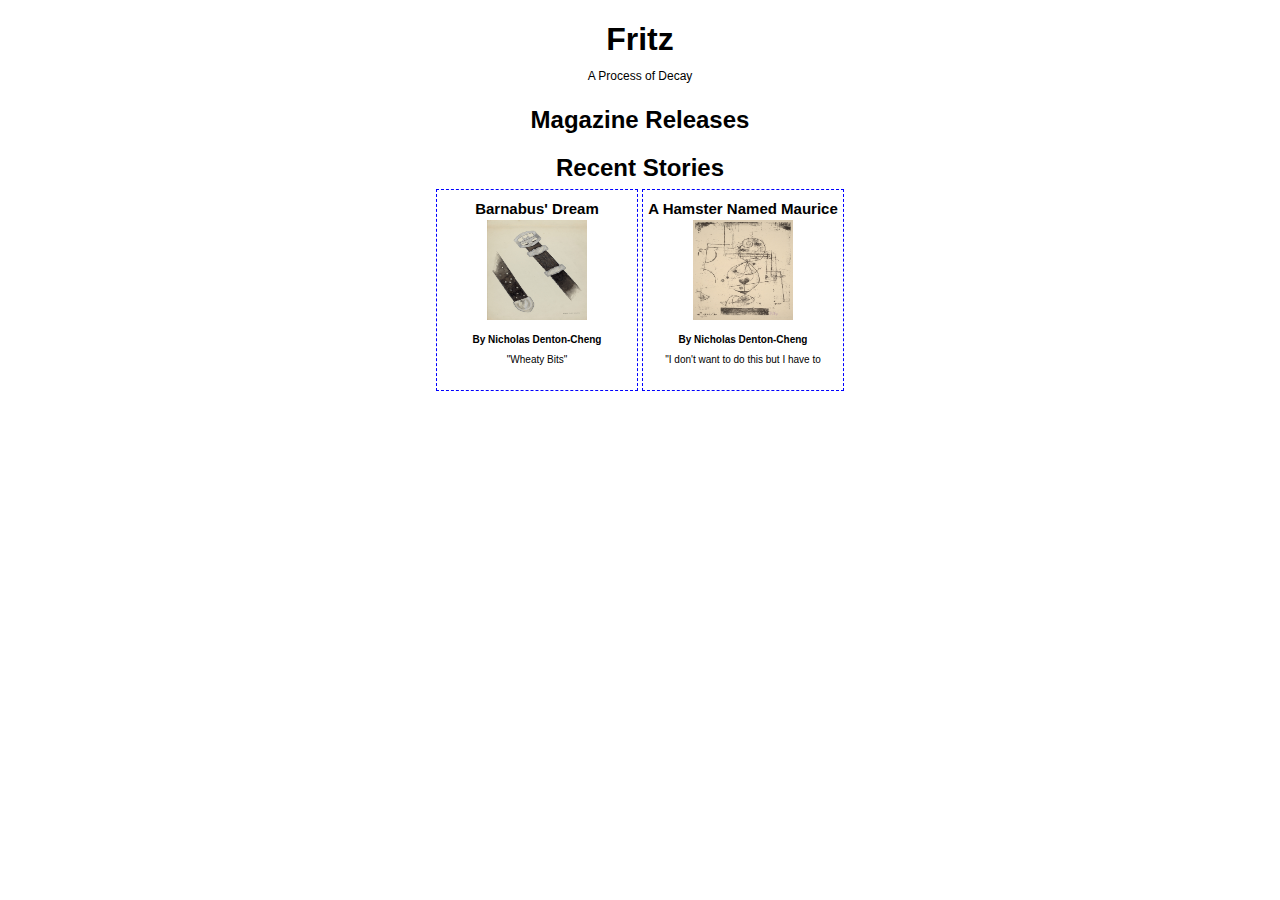
==== index.html @ cf87b5d3 "abc" ====
<!DOCTYPE html>
<html lang="en">
<head>
    <meta charset="UTF-8">
    <meta name="viewport" content="width=device-width, initial-scale=1.0">
    <link rel="apple-touch-icon" sizes="180x180" href="images/favicon/apple-touch-icon.png">
    <link rel="icon" type="image/png" sizes="32x32" href="images/favicon/favicon-32x32.png">
    <link rel="icon" type="image/png" sizes="16x16" href="images/favicon/favicon-16x16.png">
    <link rel="manifest" href="images/favicon/site.webmanifest">
    <title>Fritz Magazine - Open For Submissions</title>
</head>
<body>
    <link href = 'selection_block.css' rel="stylesheet">
    <link rel="icon" type="image/png" sizes="32x32" href="images/favicon/favicon-32x32.png">
    <h1>Fritz</h1>
    <div class = "title_description">  
        A Process of Decay    <link rel="icon" type="image/png" sizes="32x32" href="images/favicon/favicon-32x32.png">
    </div>
    <h2></h2>
    <div class="story_display_container">
        <h2>Magazine Releases</h2>
        <h2>Recent Stories</h2>
        <div class ="story_display">
            <a href = "Barbarus_Dream.html">
                <div class="story_block">
                <div class = "story_title_block"><div class = "story_title">Barnabus' Dream</div></div>
                <img src="images/leather_belt_1943.8.14249.jpg" class = "story_img">
                <div class = "author_credit_display_block"><div class = "author_credit_display">By Nicholas Denton-Cheng</div></div>
                <div class = "story_summary_display_block"><div class ="story_summary_display">"Wheaty Bits"</div></div>                </div>
            </a>
            <a href = "A_Hamster_Named_Maurice.html">
                <div class="story_block">
                <div class = "story_title_block"><div class = "story_title">A Hamster Named Maurice</div></div>
                <img src="images/queen_of_hearts_(herzdame)_1971.86.21.jpg" class = "story_img">
                <div class = "author_credit_display_block"><div class = "author_credit_display">By Nicholas Denton-Cheng</div></div>
                <div class = "story_summary_display_block"><div class ="story_summary_display">"I don't want to do this but I have to</div></div>
                </div>
            </a>
        </div>
       
      </div>
    
</body>
</html>
---- selection_block.css ----
h1{
    z-index: 1;
    font-family: 'Gotham', 'Montserrat', sans-serif;
    text-align: center;
    margin-bottom: 10px;
}
h2{
    z-index: 1;
    font-family: 'Gotham', 'Montserrat', sans-serif;
    text-align: center;
    margin-bottom: 7px; 
}
.story_display{
    width:100%;
}
.title_description{
    z-index: 2;
    margin: 10px 5% 15px 5%;
    font-family: 'Gotham', 'Montserrat', sans-serif;
    font-size: 12px;
    text-align: center;
    line-height: 1.45em;

}
.story_title{
    text-align: center;
    font-family: 'Gotham', 'Montserrat', sans-serif;
    font-size: 15px;
    font-weight: bold;
    
}
.story_title_block{
    padding-top:10px;
    text-align: center;
    font-weight: 20px;
    width:100%;
    height:20px;
}
.story_block {
    display: inline-block;
    width: 200px;
    height: 200px;
    background-color: white;
    border-width:1px;
    border-color:blue;
    border-style: dashed;
    text-align: center;
}
.author_credit_display{
    font-size:10px;
    font-weight: bold;
    font-family: 'Gotham', 'Montserrat', sans-serif;
}
.story_summary_display{
    font-size:10px;
    font-weight: italic;
    font-family: 'Gotham', 'Montserrat', sans-serif;
}
.author_credit_display_block {
    padding-top: 10px;
    width:100%;
    height:20px;
}
.story_summary_display_block{

    width:100%;
    height:20px;
}
.story_display_container  {
    text-align: center;
}

.story_img{
    width: 100px;
    height:100px;
}
.story_block:hover {
    background-color: lightblue;
}
a {
    text-decoration: none;
}

a:link, a:visited {
    color:black
}

a:hover {
    color: red;
}
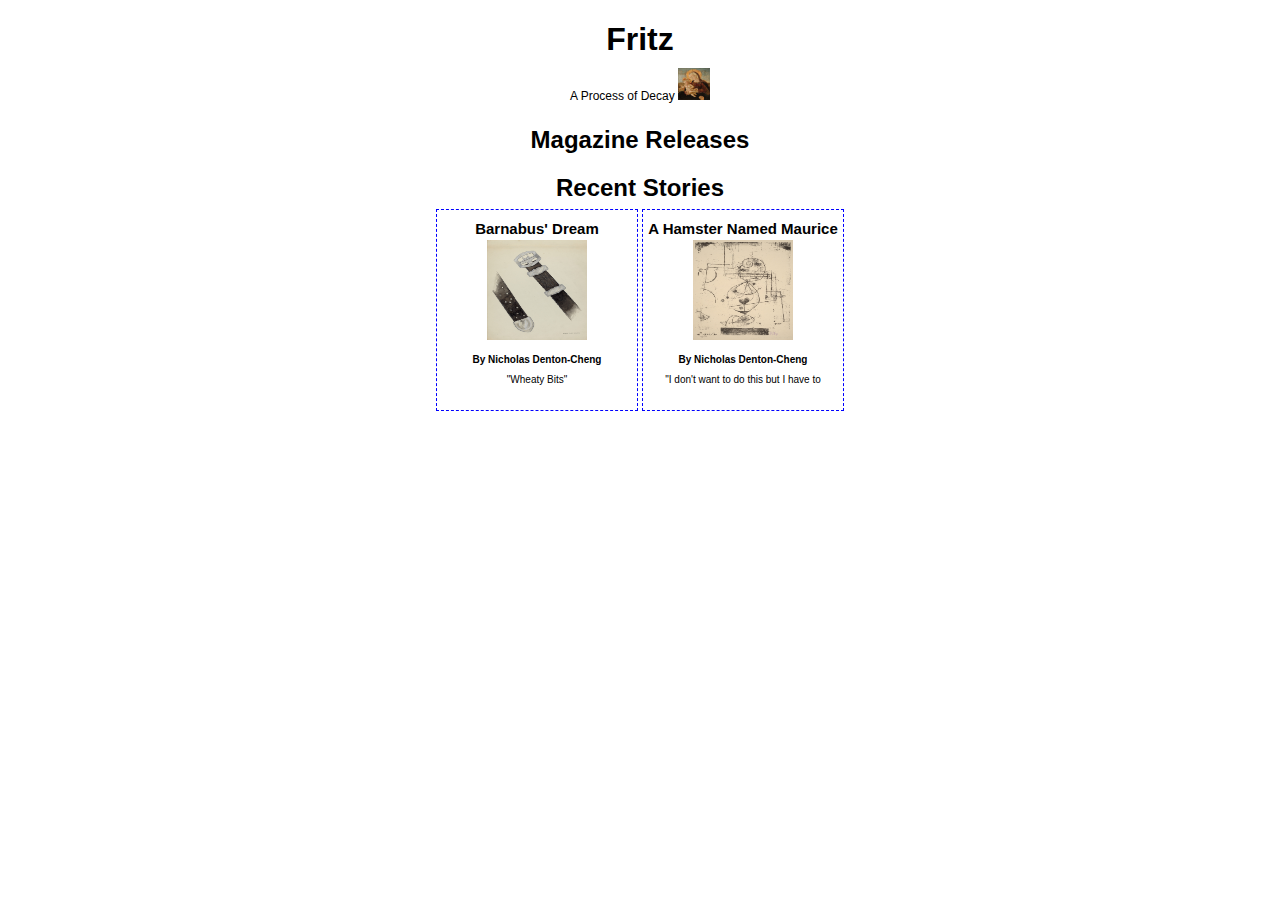
==== commit 572e2fe1: "test2" ====
--- a/index.html
+++ b/index.html
@@ -14,7 +14,7 @@
     <link rel="icon" type="image/png" sizes="32x32" href="images/favicon/favicon-32x32.png">
     <h1>Fritz</h1>
     <div class = "title_description">  
-        A Process of Decay    <link rel="icon" type="image/png" sizes="32x32" href="images/favicon/favicon-32x32.png">
+        A Process of Decay    <img type="image/png"  src="images/favicon/favicon-32x32.png">
     </div>
     <h2></h2>
     <div class="story_display_container">
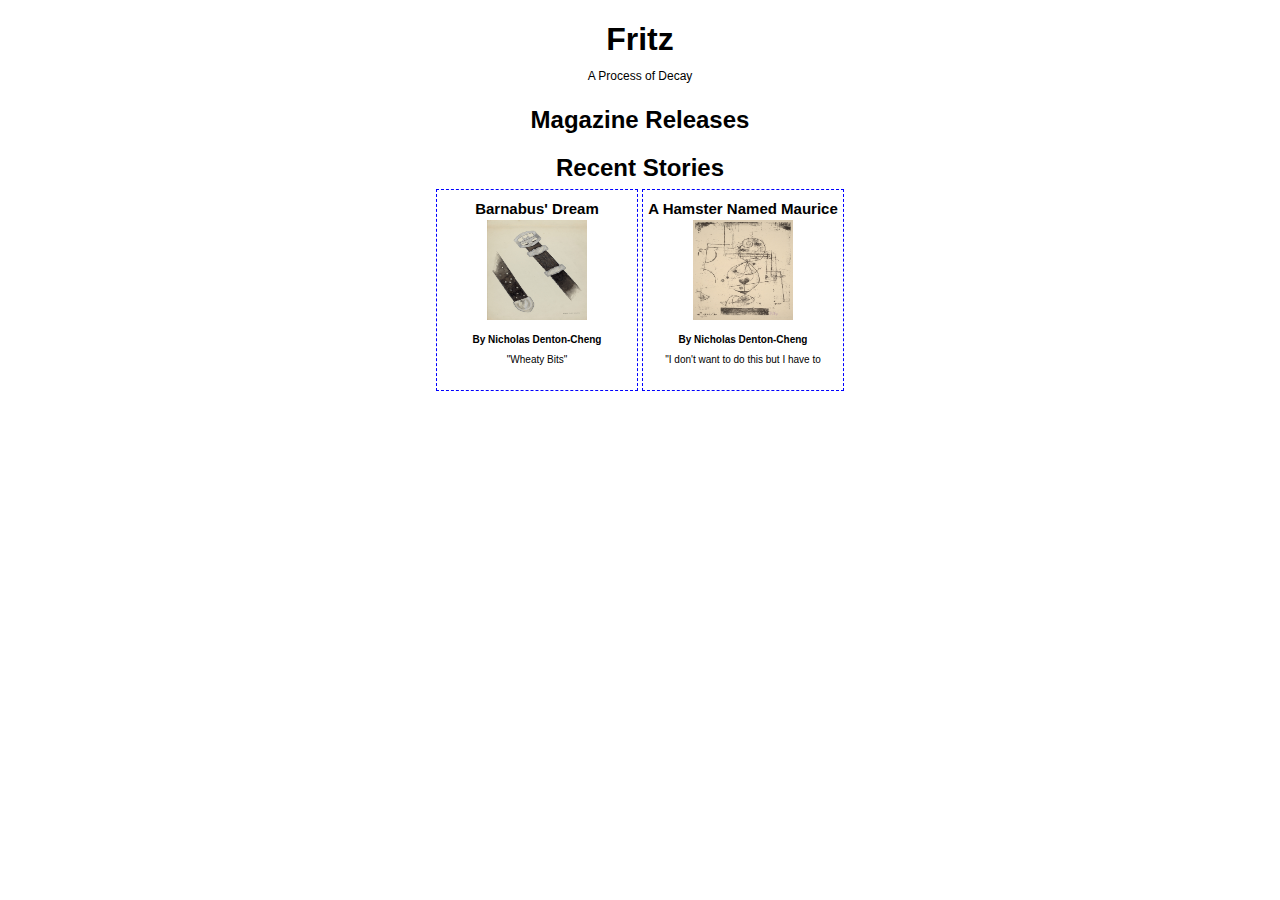
==== commit b876d41f: "reorganize" ====
--- a/index.html
+++ b/index.html
@@ -14,21 +14,21 @@
     <link rel="icon" type="image/png" sizes="32x32" href="images/favicon/favicon-32x32.png">
     <h1>Fritz</h1>
     <div class = "title_description">  
-        A Process of Decay    <img type="image/png"  src="images/favicon/favicon-32x32.png">
+        A Process of Decay    
     </div>
     <h2></h2>
     <div class="story_display_container">
         <h2>Magazine Releases</h2>
         <h2>Recent Stories</h2>
         <div class ="story_display">
-            <a href = "Barbarus_Dream.html">
+            <a href = "stories/Barbarus_Dream.html">
                 <div class="story_block">
                 <div class = "story_title_block"><div class = "story_title">Barnabus' Dream</div></div>
                 <img src="images/leather_belt_1943.8.14249.jpg" class = "story_img">
                 <div class = "author_credit_display_block"><div class = "author_credit_display">By Nicholas Denton-Cheng</div></div>
                 <div class = "story_summary_display_block"><div class ="story_summary_display">"Wheaty Bits"</div></div>                </div>
             </a>
-            <a href = "A_Hamster_Named_Maurice.html">
+            <a href = "stories/A_Hamster_Named_Maurice.html">
                 <div class="story_block">
                 <div class = "story_title_block"><div class = "story_title">A Hamster Named Maurice</div></div>
                 <img src="images/queen_of_hearts_(herzdame)_1971.86.21.jpg" class = "story_img">
--- a/selection_block.css
+++ b/selection_block.css
@@ -88,3 +88,16 @@
 a:hover {
     color: red;
 }
+.nav_container {
+    width: 100%;
+    height:30px;
+}
+.nav_block{
+    width:20px;
+    height:15px
+}
+.nav_text{
+    font-family:'Times New Roman', Times, serif;
+    font-size:10px;
+    font-style: italic;
+}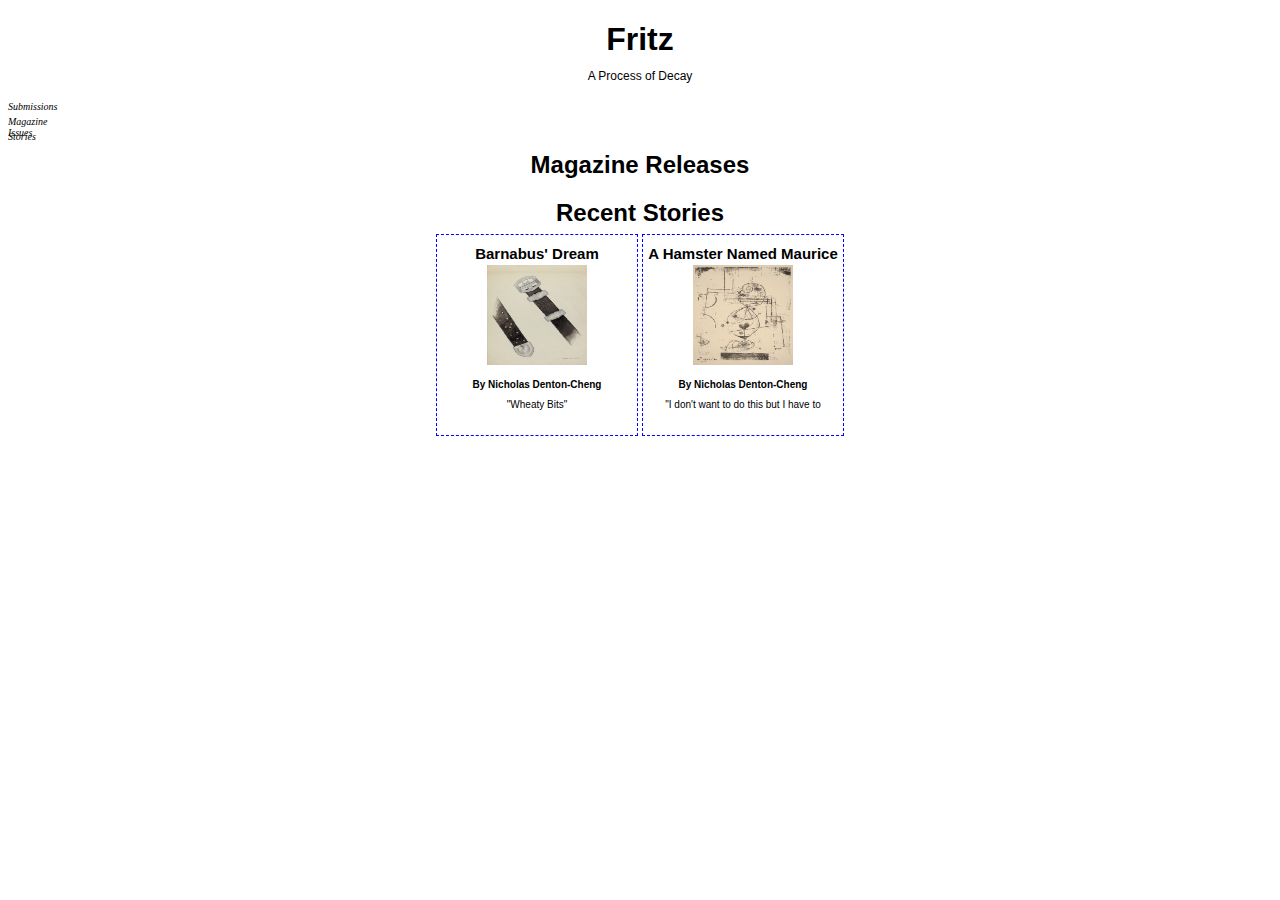
==== commit 94cd009f: "nav_block" ====
--- a/index.html
+++ b/index.html
@@ -10,13 +10,29 @@
     <title>Fritz Magazine - Open For Submissions</title>
 </head>
 <body>
-    <link href = 'selection_block.css' rel="stylesheet">
+    <link href = 'stylesheets/selection_block.css' rel="stylesheet">
     <link rel="icon" type="image/png" sizes="32x32" href="images/favicon/favicon-32x32.png">
     <h1>Fritz</h1>
     <div class = "title_description">  
         A Process of Decay    
     </div>
-    <h2></h2>
+    <div class = "nav_container">
+        <div class= "nav_block">
+            <div class = "nav_text">
+                Submissions
+            </div>
+        </div>
+        <div class= "nav_block">
+            <div class = "nav_text">
+                Magazine Issues
+            </div>
+        </div>
+        <div class= "nav_block">
+            <div class = "nav_text">
+                Stories
+            </div>
+        </div>
+    </div>
     <div class="story_display_container">
         <h2>Magazine Releases</h2>
         <h2>Recent Stories</h2>
--- a/stylesheets/selection_block.css
+++ b/stylesheets/selection_block.css
@@ -0,0 +1,103 @@
+h1{
+    z-index: 1;
+    font-family: 'Gotham', 'Montserrat', sans-serif;
+    text-align: center;
+    margin-bottom: 10px;
+}
+h2{
+    z-index: 1;
+    font-family: 'Gotham', 'Montserrat', sans-serif;
+    text-align: center;
+    margin-bottom: 7px; 
+}
+.story_display{
+    width:100%;
+}
+.title_description{
+    z-index: 2;
+    margin: 10px 5% 15px 5%;
+    font-family: 'Gotham', 'Montserrat', sans-serif;
+    font-size: 12px;
+    text-align: center;
+    line-height: 1.45em;
+
+}
+.story_title{
+    text-align: center;
+    font-family: 'Gotham', 'Montserrat', sans-serif;
+    font-size: 15px;
+    font-weight: bold;
+    
+}
+.story_title_block{
+    padding-top:10px;
+    text-align: center;
+    font-weight: 20px;
+    width:100%;
+    height:20px;
+}
+.story_block {
+    display: inline-block;
+    width: 200px;
+    height: 200px;
+    background-color: white;
+    border-width:1px;
+    border-color:blue;
+    border-style: dashed;
+    text-align: center;
+}
+.author_credit_display{
+    font-size:10px;
+    font-weight: bold;
+    font-family: 'Gotham', 'Montserrat', sans-serif;
+}
+.story_summary_display{
+    font-size:10px;
+    font-weight: italic;
+    font-family: 'Gotham', 'Montserrat', sans-serif;
+}
+.author_credit_display_block {
+    padding-top: 10px;
+    width:100%;
+    height:20px;
+}
+.story_summary_display_block{
+
+    width:100%;
+    height:20px;
+}
+.story_display_container  {
+    text-align: center;
+}
+
+.story_img{
+    width: 100px;
+    height:100px;
+}
+.story_block:hover {
+    background-color: lightblue;
+}
+a {
+    text-decoration: none;
+}
+
+a:link, a:visited {
+    color:black
+}
+
+a:hover {
+    color: red;
+}
+.nav_container {
+    width: 100%;
+    height:30px;
+}
+.nav_block{
+    width:20px;
+    height:15px
+}
+.nav_text{
+    font-family:'Times New Roman', Times, serif;
+    font-size:10px;
+    font-style: italic;
+}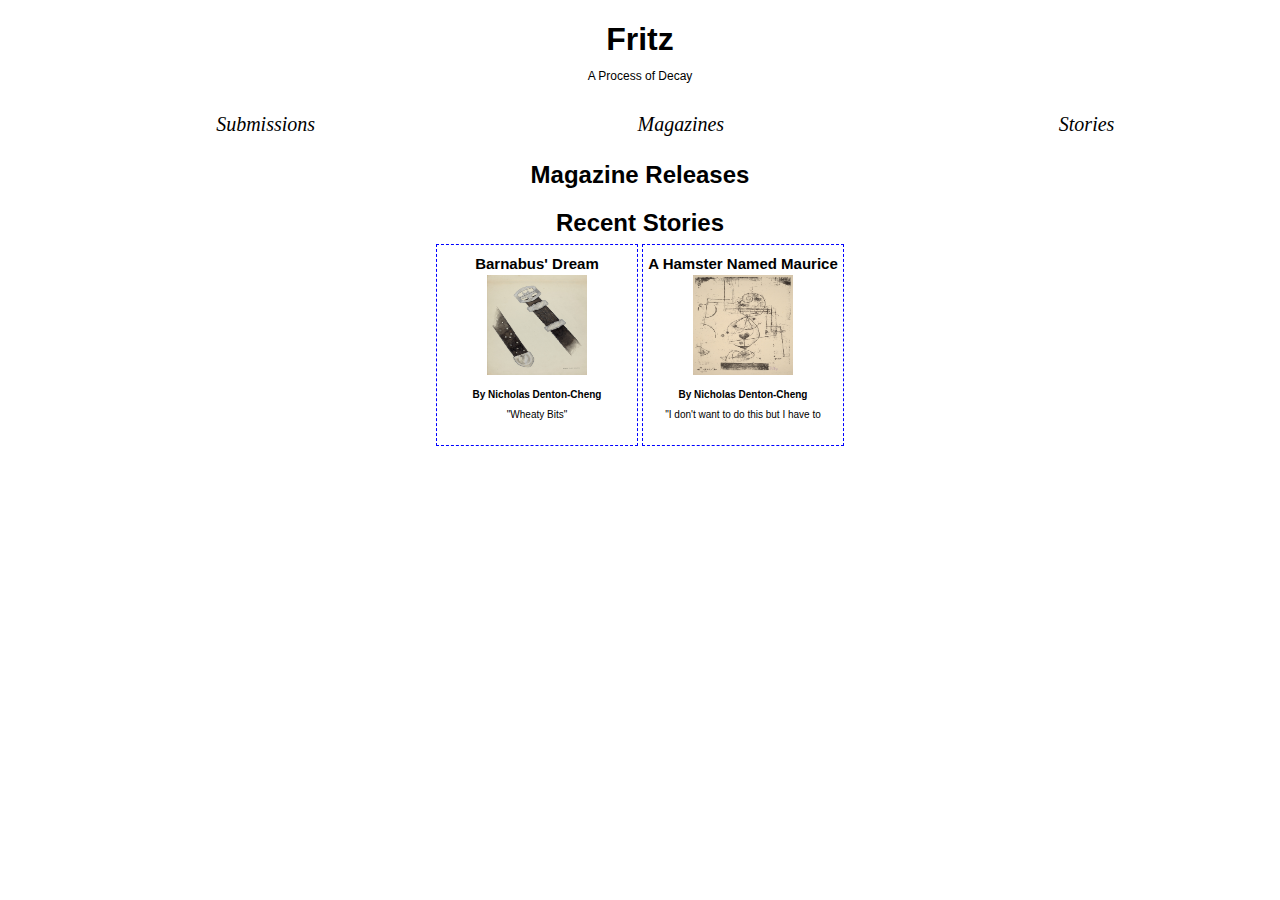
==== commit b09ce252: "adding templates, nicing everything" ====
--- a/index.html
+++ b/index.html
@@ -12,19 +12,23 @@
 <body>
     <link href = 'stylesheets/selection_block.css' rel="stylesheet">
     <link rel="icon" type="image/png" sizes="32x32" href="images/favicon/favicon-32x32.png">
+    <a href = "index.html">
     <h1>Fritz</h1>
+</a>
     <div class = "title_description">  
         A Process of Decay    
     </div>
     <div class = "nav_container">
         <div class= "nav_block">
+            <a href = "submit_info.html">
             <div class = "nav_text">
                 Submissions
             </div>
+            </a>
         </div>
         <div class= "nav_block">
             <div class = "nav_text">
-                Magazine Issues
+                Magazines
             </div>
         </div>
         <div class= "nav_block">
--- a/stylesheets/selection_block.css
+++ b/stylesheets/selection_block.css
@@ -88,16 +88,31 @@
 a:hover {
     color: red;
 }
+#flex-container {
+    display: flex;
+    flex-direction: row;
+    flex-wrap: wrap;
+    width: 70%;
+    margin: 0px auto;
+    justify-content: space-around;
+    align-items: left;
+  }
 .nav_container {
+    display: flex;
+    flex-direction: row;
+    flex-wrap: wrap;
     width: 100%;
-    height:30px;
+    height:40px;
+    margin: 0px auto;
+    justify-content: space-around;
+    align-items: center;
 }
 .nav_block{
-    width:20px;
+    width:5px;
     height:15px
 }
 .nav_text{
     font-family:'Times New Roman', Times, serif;
-    font-size:10px;
+    font-size:20px;
     font-style: italic;
 }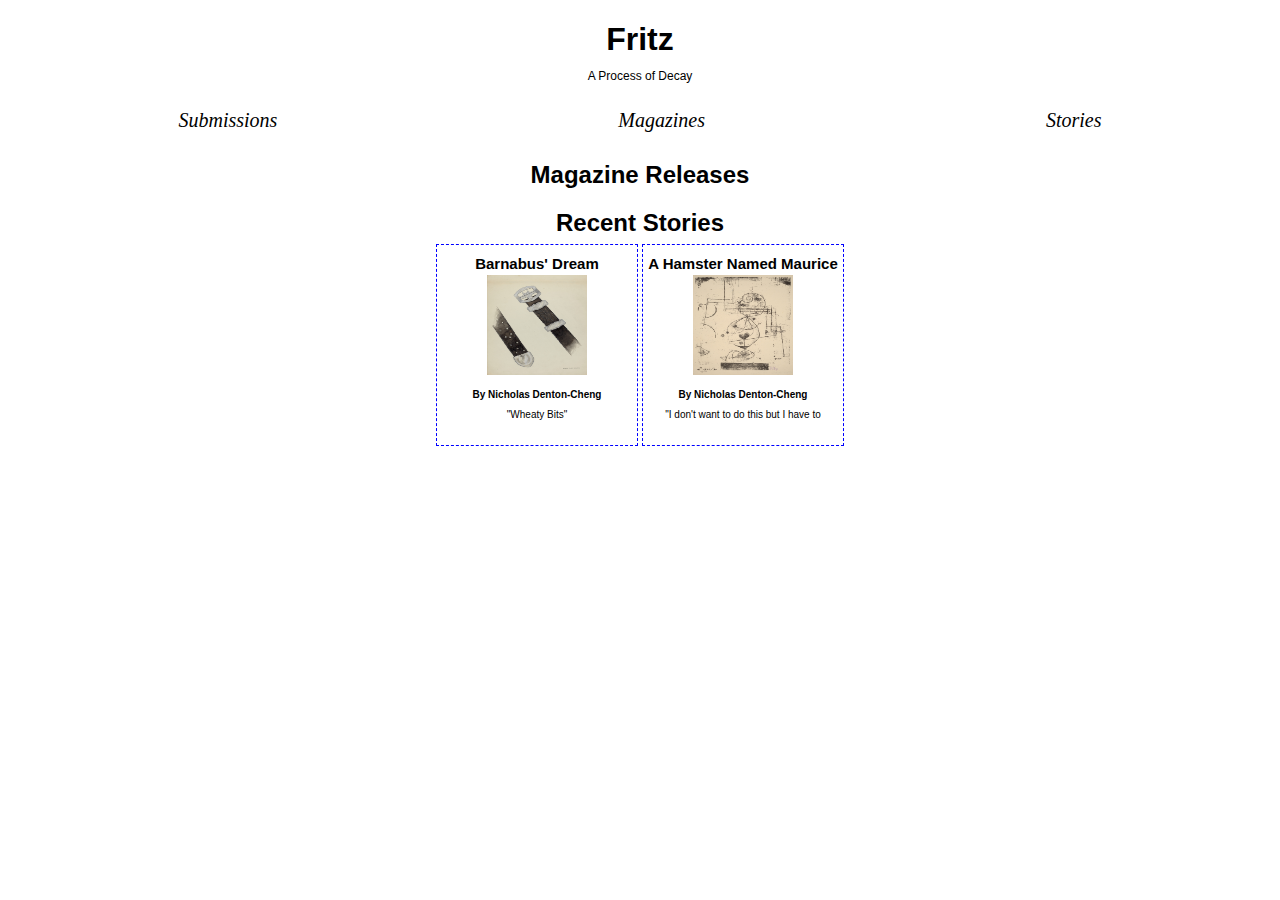
==== commit 244d9922: "aligning" ====
--- a/index.html
+++ b/index.html
@@ -14,29 +14,28 @@
     <link rel="icon" type="image/png" sizes="32x32" href="images/favicon/favicon-32x32.png">
     <a href = "index.html">
     <h1>Fritz</h1>
-</a>
+    </a>
     <div class = "title_description">  
         A Process of Decay    
     </div>
     <div class = "nav_container">
-        <div class= "nav_block">
-            <a href = "submit_info.html">
-            <div class = "nav_text">
-                Submissions
-            </div>
-            </a>
+        <a href = "submit_info.html">
+        <div class = "nav_text">
+            Submissions
         </div>
-        <div class= "nav_block">
-            <div class = "nav_text">
-                Magazines
-            </div>
+        </a>
+        
+        <a href = "magazines.html">
+        <div class = "nav_text">
+            Magazines
         </div>
-        <div class= "nav_block">
-            <div class = "nav_text">
-                Stories
-            </div>
+    </a>
+        <a href = "stories.html">
+        <div class = "nav_text">
+            Stories
         </div>
-    </div>
+    </a>
+</div>
     <div class="story_display_container">
         <h2>Magazine Releases</h2>
         <h2>Recent Stories</h2>
--- a/stylesheets/selection_block.css
+++ b/stylesheets/selection_block.css
@@ -108,11 +108,11 @@
     align-items: center;
 }
 .nav_block{
-    width:5px;
-    height:15px
+    
 }
 .nav_text{
     font-family:'Times New Roman', Times, serif;
     font-size:20px;
     font-style: italic;
+    
 }